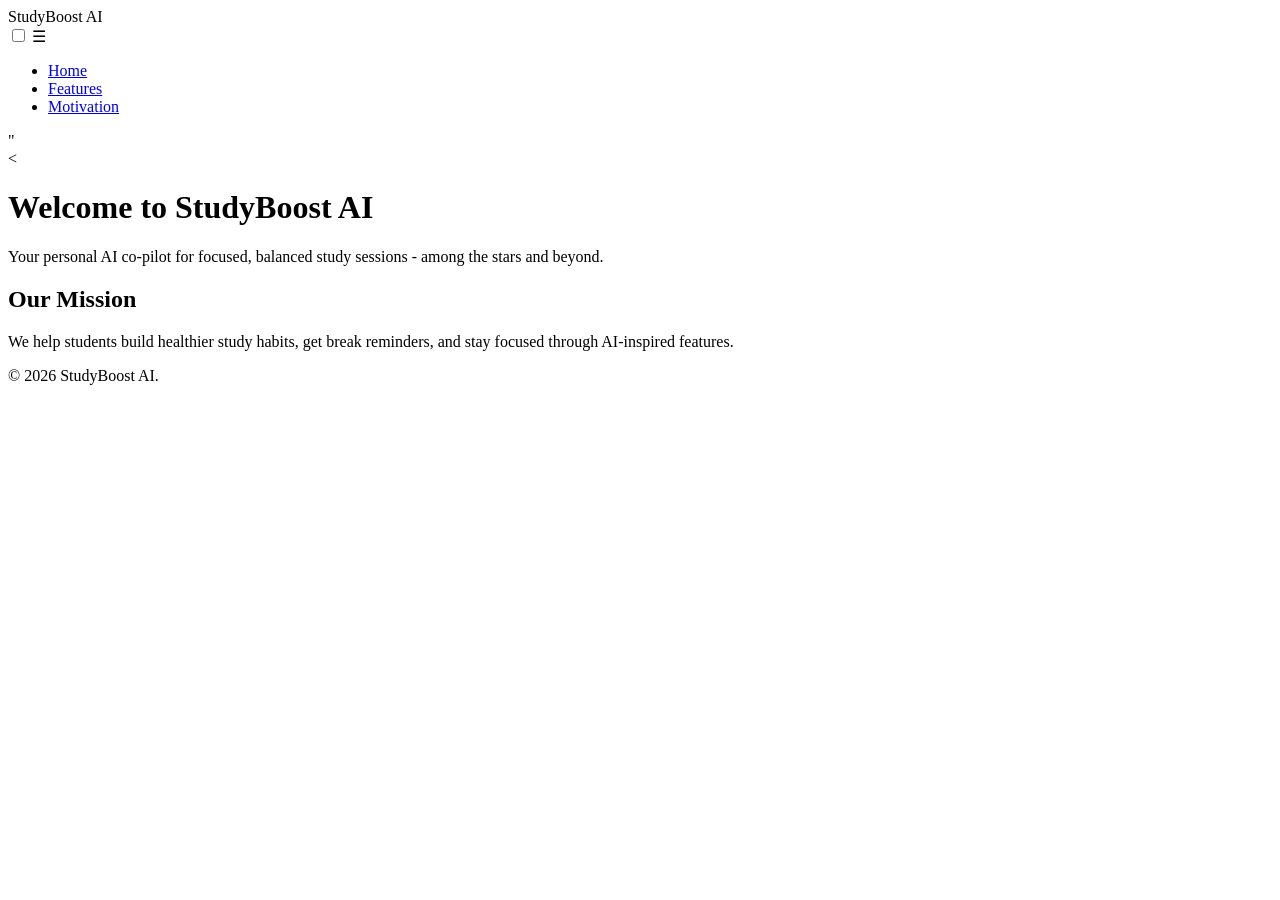
==== index.html @ 1ee3e7d9 "Fix Home page structure and nav links" ====
<!DOCTYPE html>
<html lang="eng">
    <head>
        <meta charset="UTF-8">
        <meta name="viewport" content="width=device-width, initial-scale=1.0">
        <title>Studyboost AI - Home </title>
        <link rel=" "stylesheet" href=""style.css">
    </head>
    <body>
        <header>
            <div class="header-container">
                <div class="logo">StudyBoost AI</div>
                <input type="checkbox" id="menu-toggle">
                <label for="menu-toggle" class="menu-icon">☰</label>
                <nav id="main-nav">
                    <ul>
                        <li><a href="index.html" class="active">Home</a></li>
                        <li><a href="features.html">Features</a></li>
                        <li><a href="motivation.html">Motivation</a></li>
                    </ul>
                </nav>

                </div>
            </div>"
        </header>
        <main>
            <div class="grid-container">
                <!-- Hero Section with Astronaut -->
                <section id="hero" class="hero">
                    <!-- Tiny Astronaut HTML -->
                    <div class="astronaut"></div>
                     <div class="helmet">
                        <div class="visor"><</div>
                    </div>
                        <div class="body"></div>
                        <div class="arm left"></div>
                        <div class="arm right"></div>
                        <div class="leg left"></div>
                        <div class="left right"></div>
                    </div>

                    <h1>Welcome to StudyBoost AI</h1>
                    <p>Your personal AI co-pilot for focused, balanced study sessions - among the stars and beyond.</p>
                    </section>

                    <!-- Mission Section -->
                    <section id="mission" class="card mission">
                        <h2>Our Mission</h2>
                        <p>We help students build healthier study habits, get break reminders, and stay focused through AI-inspired features.</p>
            </div>
        </main>

        <footer>
            <p>&copy; 2026 StudyBoost AI.</p>
        </footer>
    </body>
</html>
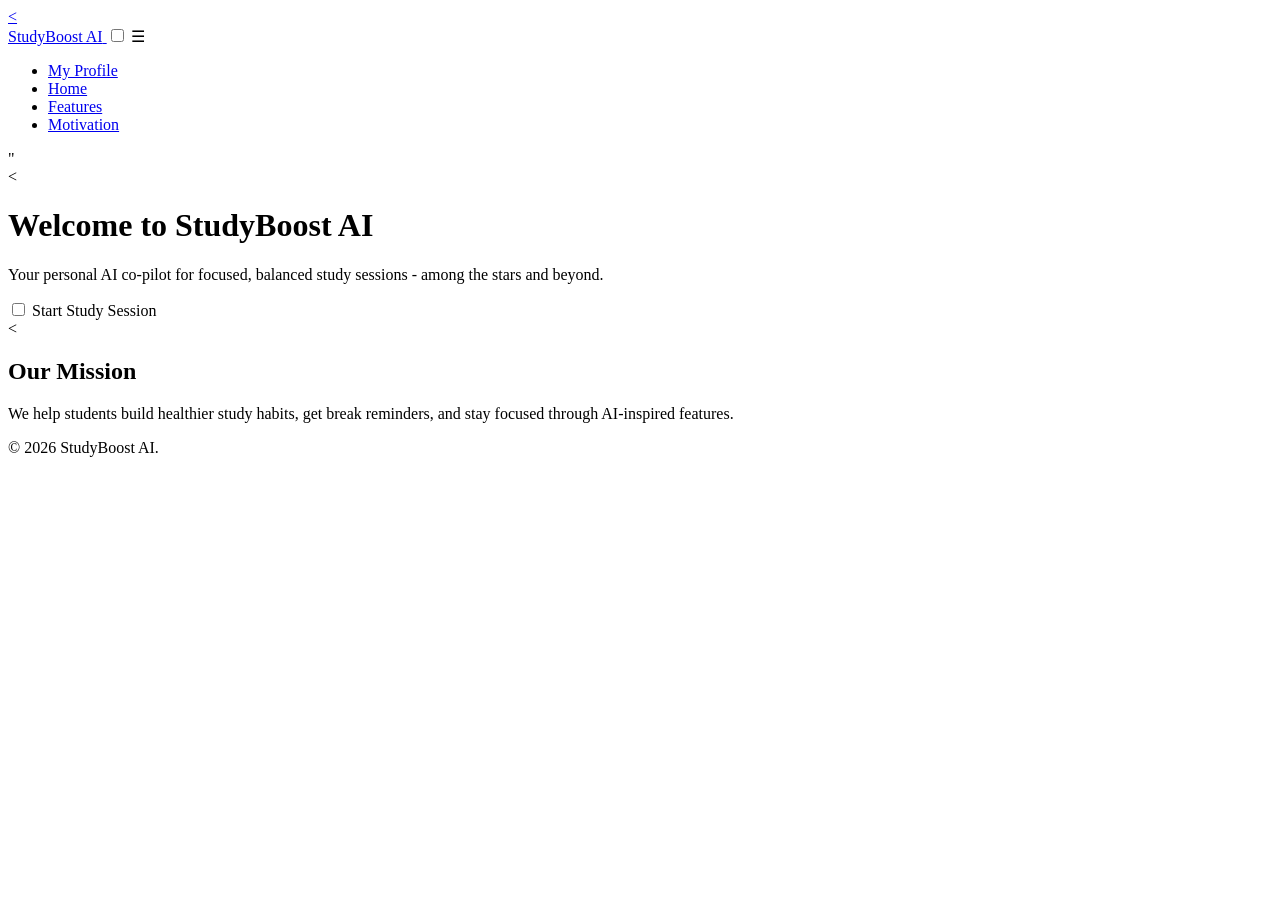
==== commit d38ffa3e: "Fix Home page structure and nav links" ====
--- a/index.html
+++ b/index.html
@@ -9,23 +9,51 @@
     <body>
         <header>
             <div class="header-container">
-                <div class="logo">StudyBoost AI</div>
-                <input type="checkbox" id="menu-toggle">
-                <label for="menu-toggle" class="menu-icon">☰</label>
-                <nav id="main-nav">
+                <!-- Rocket 1: Logo Rocket (with astronaut inside)-->
+                 <a href="index.html" class="logo">
+                    <div class="logo-rocket">
+                        <div class="rocket-body">
+                            <div class="rocket-window">
+                                <div class="astronaut"></div>
+                            </div>
+                        </div>
+                        <div class="rocket-fin left"></div>
+                        <div class="rocket-fin right"></div>
+                        <div class="rocket-flame"><</div>
+                    <span class="logo-text">StudyBoost AI</span>
+                 </a>
+                 <input type="checkbox" id="menu-toggle">
+                 <label for="menu-toggle" class="menu-icon">☰</label>
+
+                 <nav id="main-nav">
                     <ul>
-                        <li><a href="index.html" class="active">Home</a></li>
-                        <li><a href="features.html">Features</a></li>
-                        <li><a href="motivation.html">Motivation</a></li>
+                        <!-- Rocket 2:Profile rocket with user inside -->
+                         <li class="nav-profile-item">
+                            <a href="#" class="profile-link">
+                                <div class="profile-rocket">
+                                    <div class="rocket-body">
+                                        <div class="rocket-window">
+                                            <div class="user-head"></div>
+                                        </div>
+                                    </div>
+                                    <div class="rocket-fin left"></div>
+                                    <div class="rocket-fin right"></div>
+                                    <div class="rocket-flame"></div>
+                                </div>
+                                <span class="profile-text">My Profile</span>
+                            </a>
+                         </li>
+
+                         <li><a href="index.html" class="active">Home</a></li>
+                         <li><a href="features.html">Features</a></li>
+                         <li><a href="motivation.html">Motivation</a></li>
                     </ul>
-                </nav>
-
-                </div>
+                 </nav>
             </div>"
         </header>
         <main>
             <div class="grid-container">
-                <!-- Hero Section with Astronaut -->
+                <!--  Astronaut AI figure -->
                 <section id="hero" class="hero">
                     <!-- Tiny Astronaut HTML -->
                     <div class="astronaut"></div>
@@ -41,12 +69,26 @@
 
                     <h1>Welcome to StudyBoost AI</h1>
                     <p>Your personal AI co-pilot for focused, balanced study sessions - among the stars and beyond.</p>
+                    <!-- Rocket 3: Launch rocket (fires when a study session is initiated)-->
+                     <div class="launch-container">
+                        <input type="checkbox" id="lauch-toggle">
+                        <label for="launch-toggle" class="btn launch-btn">Start Study Session</label>
+                        <div class="rocket-to-launch">
+                            <div class="rocket-body"></div>
+                            <div class="rocket-window"><</div>
+                        </div>
+                        <div class="rocket-fin left"></div>
+                        <div class="rocket-fin right"></div>
+                        <div class="rocket-flame"></div>
+                        </div>
+                     </div>
                     </section>
 
                     <!-- Mission Section -->
                     <section id="mission" class="card mission">
                         <h2>Our Mission</h2>
                         <p>We help students build healthier study habits, get break reminders, and stay focused through AI-inspired features.</p>
+                    </section>
             </div>
         </main>
 
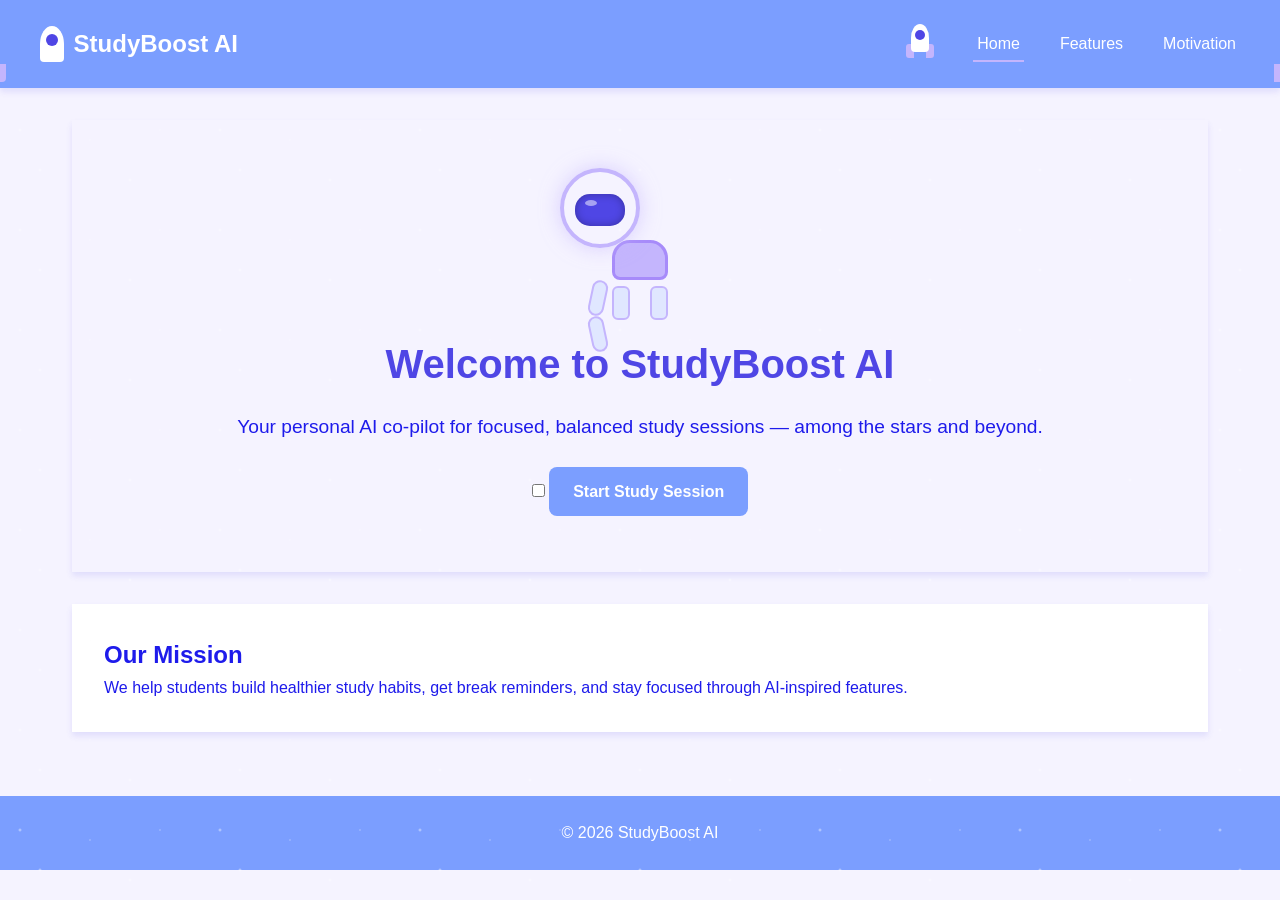
==== commit fcf55cec: "Decorated homepage" ====
--- a/index.html
+++ b/index.html
@@ -1,99 +1,102 @@
 <!DOCTYPE html>
-<html lang="eng">
-    <head>
-        <meta charset="UTF-8">
-        <meta name="viewport" content="width=device-width, initial-scale=1.0">
-        <title>Studyboost AI - Home </title>
-        <link rel=" "stylesheet" href=""style.css">
-    </head>
-    <body>
-        <header>
-            <div class="header-container">
-                <!-- Rocket 1: Logo Rocket (with astronaut inside)-->
-                 <a href="index.html" class="logo">
-                    <div class="logo-rocket">
-                        <div class="rocket-body">
-                            <div class="rocket-window">
-                                <div class="astronaut"></div>
-                            </div>
-                        </div>
-                        <div class="rocket-fin left"></div>
-                        <div class="rocket-fin right"></div>
-                        <div class="rocket-flame"><</div>
-                    <span class="logo-text">StudyBoost AI</span>
-                 </a>
-                 <input type="checkbox" id="menu-toggle">
-                 <label for="menu-toggle" class="menu-icon">☰</label>
+<html lang="en">
+<head>
+  <meta charset="UTF-8">
+  <meta name="viewport" content="width=device-width, initial-scale=1.0">
+  <title>StudyBoost AI - Home</title>
+  <link rel="stylesheet" href="styles.css">
+</head>
+<body>
+  <header>
+    <div class="header-container">
+      <!-- ROCKET 1: Logo rocket (with astronaut inside) -->
+      <a href="index.html" class="logo">
+        <div class="logo-rocket">
+          <div class="rocket-body">
+            <div class="rocket-window">
+              <div class="user-head"></div>
+            </div>
+          </div>
+          <div class="rocket-fin left"></div>
+          <div class="rocket-fin right"></div>
+          <div class="rocket-flame"></div>
+        </div>
+        <span class="logo-text">StudyBoost AI</span>
+      </a>
 
-                 <nav id="main-nav">
-                    <ul>
-                        <!-- Rocket 2:Profile rocket with user inside -->
-                         <li class="nav-profile-item">
-                            <a href="#" class="profile-link">
-                                <div class="profile-rocket">
-                                    <div class="rocket-body">
-                                        <div class="rocket-window">
-                                            <div class="user-head"></div>
-                                        </div>
-                                    </div>
-                                    <div class="rocket-fin left"></div>
-                                    <div class="rocket-fin right"></div>
-                                    <div class="rocket-flame"></div>
-                                </div>
-                                <span class="profile-text">My Profile</span>
-                            </a>
-                         </li>
+      <input type="checkbox" id="menu-toggle">
+      <label for="menu-toggle" class="menu-icon">☰</label>
 
-                         <li><a href="index.html" class="active">Home</a></li>
-                         <li><a href="features.html">Features</a></li>
-                         <li><a href="motivation.html">Motivation</a></li>
-                    </ul>
-                 </nav>
-            </div>"
-        </header>
-        <main>
-            <div class="grid-container">
-                <!--  Astronaut AI figure -->
-                <section id="hero" class="hero">
-                    <!-- Tiny Astronaut HTML -->
-                    <div class="astronaut"></div>
-                     <div class="helmet">
-                        <div class="visor"><</div>
-                    </div>
-                        <div class="body"></div>
-                        <div class="arm left"></div>
-                        <div class="arm right"></div>
-                        <div class="leg left"></div>
-                        <div class="left right"></div>
-                    </div>
+      <nav id="main-nav">
+        <ul>
+          <!-- ROCKET 2: Profile rocket (with user inside) -->
+          <li class="nav-profile-item">
+            <a href="#" class="profile-link">
+              <div class="profile-rocket">
+                <div class="rocket-body">
+                  <div class="rocket-window">
+                    <div class="user-head"></div>
+                  </div>
+                </div>
+                <div class="rocket-fin left"></div>
+                <div class="rocket-fin right"></div>
+                <div class="rocket-flame"></div>
+              </div>
+              <span class="profile-text">My Profile</span>
+            </a>
+          </li>
 
-                    <h1>Welcome to StudyBoost AI</h1>
-                    <p>Your personal AI co-pilot for focused, balanced study sessions - among the stars and beyond.</p>
-                    <!-- Rocket 3: Launch rocket (fires when a study session is initiated)-->
-                     <div class="launch-container">
-                        <input type="checkbox" id="lauch-toggle">
-                        <label for="launch-toggle" class="btn launch-btn">Start Study Session</label>
-                        <div class="rocket-to-launch">
-                            <div class="rocket-body"></div>
-                            <div class="rocket-window"><</div>
-                        </div>
-                        <div class="rocket-fin left"></div>
-                        <div class="rocket-fin right"></div>
-                        <div class="rocket-flame"></div>
-                        </div>
-                     </div>
-                    </section>
+          <li><a href="index.html" class="active">Home</a></li>
+          <li><a href="features.html">Features</a></li>
+          <li><a href="motivation.html">Motivation</a></li>
+        </ul>
+      </nav>
+    </div>
+  </header>
 
-                    <!-- Mission Section -->
-                    <section id="mission" class="card mission">
-                        <h2>Our Mission</h2>
-                        <p>We help students build healthier study habits, get break reminders, and stay focused through AI-inspired features.</p>
-                    </section>
+  <main>
+    <div class="grid-container">
+      <section id="hero" class="hero">
+        <!-- Astronaut AI figure -->
+        <div class="astronaut">
+          <div class="helmet">
+            <div class="visor"></div>
+          </div>
+          <div class="body"></div>
+          <div class="arm left"></div>
+          <div class="arm right"></div>
+          <div class="leg left"></div>
+          <div class="leg right"></div>
+        </div>
+
+        <h1>Welcome to StudyBoost AI</h1>
+        <p>Your personal AI co-pilot for focused, balanced study sessions — among the stars and beyond.</p>
+
+        <!-- ROCKET 3: Launch rocket (fires when session starts) -->
+        <div class="launch-container">
+          <input type="checkbox" id="launch-toggle">
+          <label for="launch-toggle" class="btn launch-btn">Start Study Session</label>
+
+          <div class="rocket-to-launch">
+            <div class="rocket-body">
+              <div class="rocket-window"></div>
             </div>
-        </main>
+            <div class="rocket-fin left"></div>
+            <div class="rocket-fin right"></div>
+            <div class="rocket-flame"></div>
+          </div>
+        </div>
+      </section>
 
-        <footer>
-            <p>&copy; 2026 StudyBoost AI.</p>
-        </footer>
-    </body>
+      <section id="mission" class="card mission">
+        <h2>Our Mission</h2>
+        <p>We help students build healthier study habits, get break reminders, and stay focused through AI-inspired features.</p>
+      </section>
+    </div>
+  </main>
+
+  <footer>
+    <p>&copy; 2026 StudyBoost AI</p>
+  </footer>
+</body>
 </html>
--- a/styles.css
+++ b/styles.css
@@ -0,0 +1,741 @@
+/*===== GLOBAL STYLES =====*/
+/*Colors*/
+:root{
+    --primary-color: #7B9EFF; /* soft periwinkle blue */
+    --secondary-color: #C4B5FD; /* soft lilac */
+    --accent: #4F46E5; /* deep purple */
+    --bg: #F5F3FF; /* light lavender */
+    --text: #1E1BEB; /* dark blue */
+    --white: #FFFFFF;
+    --shadow: 0 4px 6px rgba(79, 70, 229, 0.12);
+    --radish: 14px;
+    --transition:0.3s ease;
+
+}
+
+* {
+    margin: 0;
+    padding: 0;
+    box-sizing: border-box;
+}
+
+body{
+    font-family: 'Futura', 'Trebuchet MS','Arial','sans-serif';
+    background-color: var(--bg);
+    color: var(--text);
+    line-height: 1.6;
+}
+
+/*===== Header & NAV =====*/
+header{
+    background-color: var(--primary-color);
+    color: var(--white);
+    padding: 1rem 2rem;
+    top: 0;
+    position: sticky;
+    z-index: 100;
+    box-shadow: var(--shadow);
+}
+
+.header-container{
+    display:flex;
+    justify-content: space-between;
+    align-items: center;
+    max-width: 1200px;
+    margin: 0 auto;
+}
+
+/*Logo with Rocket */
+.logo{
+    font-size: 1.5rem;
+    font-weight: bold;
+    display: flex;
+    align-items: center;
+    gap: 0.6rem;
+    text-decoration: none;
+    color: var(--white);
+}
+
+/*Rocket 1: Logo rocket */
+.logo .rocket{
+    position: relative;
+    width: 30px;
+    height: 50px;
+}
+
+.logo-rocket .rocket-body{
+    position: relative;
+    width: 24px;
+    height: 36px;
+    background-color: var(--white);
+    border-radius: 50% 50% 4px 4px;
+    margin: 0 auto;
+    z-index: 2;
+}
+
+.logo-rocket .rocket-window{
+    position: absolute;
+    top: 8px;
+    left: 50%;
+    transform: translateX(-50%);
+    width: 12px;
+    height: 12px;
+    background-color: var(--accent);
+    border-radius: 50%;
+    overflow: hidden;
+}
+
+.logo-rocket .user-head{
+    position: absolute;
+    left: 50%;
+    transform: translateX(-50%);
+    width: 8px;
+    height: 8px;
+    background-color: var(--#FFD1B3);
+    border-radius: 50%;
+}
+
+.logo-rocket .rocket-fin{
+    position: absolute;
+    bottom: 6px;
+    width: 10px;
+    height: 18px;
+    background-color: var(--secondary-color);
+}
+
+.logo-rocket .rocket-fin.left{
+    left: -4px;
+    border-radius:4px 0 04px;
+}
+
+.logo-rocket .rocket-fin.right{
+    right: -4px;
+    border-radius:0 4px 4px 0;
+}
+
+.logo-rocket .rocket-flame{
+    position: absolute;
+    bottom: -10px;
+    left: 50%;
+    transform: translateX(-50%);
+    width: 12px;
+    height: 16px;
+    background-color: var(--FFB347);
+    border-radius: 50% 50% 50% 50% / 60% 60% 40% 40%;
+    animation: flame-flicker 0.6s infinite alternate;
+    z-index: 1;
+}
+
+@keyframes flicker {
+    from {height:12px; opacity:0.8;}
+    to {height: 18px; opacity:1;}
+}
+
+.logo-text {
+    white-space:nowrap;
+}
+
+/*Hamburger Menu */
+#menu-toggle {
+    display: none;
+}
+
+.menu-icon {
+    display:none;
+    font-size: 2rem;
+    cursor: pointer;
+    color: var(--white);
+}
+
+nav ul {
+    list-style: none;
+    display: flex;
+    align-items: center;
+    gap: 2rem;
+}
+
+nav a {
+    text-decoration: none;
+    color: var(--white);
+    font-weight: 500;
+    padding: 0.5rem 0.25rem;
+    transition: var(--transition); border-bottom: 2px solid transparent;
+}
+
+nav a:hover,
+nav a:focus {
+    color: var(--secondary-color);
+    border-bottom: 2px solid var(--secondary-color);
+}
+
+nav a.active {
+    border-bottom-color: var(--secondary-color);
+}
+
+/* Rocket 2: Profile rocket */
+.profile-link {
+    display: flex;
+    align-items: center;
+    gap: 0.4rem;
+    text-decoration: none;
+    color: var(--white);
+}
+
+.profile-text {
+    max-width: 0;
+    opacity: 0;
+    overflow: hidden;
+    white-space: nowrap;
+    transition:max-width 0.4s ease, opacity 0.4s ease, margin-left 0.3s ease;
+    display: inline-block;
+}
+
+.profile-rocket {
+    position: relative;
+    width: 22px;
+    height: 38px;
+    flex-shrink: 0;
+}
+
+.profile-rocket .rocket-body{
+    position: relative;
+    width: 18px;
+    height: 28px;
+    background-color: var(--white);
+    border-radius: 50% 50% 4px 4px;
+    margin: 0 auto;
+    z-index: 2;
+}
+
+.profile-rocket .rocket-window{
+    position: absolute;
+    top: 6px;
+    left: 50%;
+    transform: translateX(-50%);
+    width: 10px;
+    height: 10px;
+    background-color: var(--accent);
+    border-radius: 50%;
+    overflow: hidden;
+}
+
+.profile-rocket .user-head{
+    position: absolute;
+    left: 50%;
+    transform: translateX(-50%);
+    width: 6px;
+    height: 6px;
+    background-color: var(--#FFD1B3);
+    border-radius: 50%;
+}
+
+.profile-rocket .rocket-fin{
+    position: absolute;
+    bottom: 4px;
+    width: 8px;
+    height: 14px;
+    background-color: var(--secondary-color);
+}
+
+.profile-rocket .rocket-fin.left{
+    left: -3px;
+    border-radius:3px 0 0 3px;
+}
+
+.profile-rocket .rocket-fin.right{
+    right: -3px;
+    border-radius:0 3px 3px 0;
+}
+
+.profile-rocket .rocket-flame{
+    position: absolute;
+    bottom: -8px;
+    left: 50%;
+    transform: translateX(-50%);
+    width: 10px;
+    height: 12px;
+    background-color: var(--FFB347);
+    border-radius: 50% 50% 50% 50% / 60% 60% 40% 40%;
+    animation: flame-flicker 0.6s infinite alternate;
+    z-index: 1;
+}
+
+/*===== MAIN CONTENT =====*/
+main{
+    max-width: 1200px;
+    margin: 0 auto;
+    padding: 2rem;
+}
+
+/*===== HERO =====*/
+.hero {
+    text-align: center;
+    padding: 3rem 2rem;
+    background-color: linear-gradient(135deg, #E0E7FF 0%, #C4B5FD 100%);
+    border-radius: var(--radius);
+    box-shadow: var(--shadow);
+    margin-bottom: 2rem;
+    overflow: hidden;
+}
+
+/* Tiny stars in the hero */
+.hero::before {
+    content: '';
+    position: absolute;
+    top: 0;
+    left: 0;
+    right: 0;
+    bottom: 0;
+    width: 100%;
+    height: 100%;
+    background-image:
+        radial-gradient(2px 2px at 20px 30px, #fff, transparent),
+        radial-gradient(2px 2px at 40px 70px, #fff, transparent),
+        radial-gradient(1px 1px at 90px 40px, #fff, transparent),
+        radial-gradient(2px 2px at 130px 80px, #fff, transparent),
+        radial-gradient(1px 1px at 160px 30px, #fff, transparent);
+    background-repeat: repeat;
+    background-size: 200px 100px;
+    opacity: 0.6;
+    pointer-events: none;
+}
+
+.hero h1,
+.hero p {
+    position: relative;
+    z-index: 1;
+}
+
+.hero h1 {
+    font-size: 2.5rem;
+    margin-bottom: 1rem;
+    color: var(--accent);
+}
+
+.hero p {
+    font-size: 1.2rem;
+    color: var(--text);
+    margin-bottom: 1.5rem;
+}
+
+/* Astronaut */
+.astronaut {
+    position: relative;
+    width: 100px;
+    height: 140px;
+    margin:0 auto 1.5rem;
+    animation: float 3s ease-in-out infinite;
+}
+
+.astronaut .helmet {
+    position: relative;
+    transform: translateX(-50%);
+    width: 80px;
+    height: 80px;
+    background-color: var(--#E0E7FF);
+    border-radius: 50%;
+    border: 4px solid var(--secondary-color);
+    z-index: 2;
+    margin: 0 auto;
+    box-shadow: 0 0 20px rgba(196, 181, 253, 0.6);
+}
+
+.astronaut .visor{
+    position: absolute;
+    top: 22px;
+    left: 50%;
+    transform: translateX(-50%);
+    width: 50px;
+    height: 32px;
+    background-color: var(--accent);
+    border-radius: 15px;
+    box-shadow: inset 0 0 8px rgba(0, 0, 0, 0.3);
+}
+
+.astronaut .visor::after {
+    content: '';
+    position: absolute;
+    top: 6px;
+    left: 10px;
+    width: 12px;
+    height: 6px;
+    background-color: rgba(255, 255, 255, 0.5);
+    border-radius: 50%;
+}
+
+.astronaut .body {
+    position: relative;
+    width: 56px;
+    height: 40px;
+    background-color: var(--secondary-color);
+    border-radius: 18px 18px 8px 8px;
+    margin: -8px auto 0;
+    z-index: 1;
+    border: 3px solid #A78BFA;
+}
+
+.astronaut .arm{
+    width: 16px;
+    height: 36px;
+    background: #E0E7FF;
+    border-radius: 8px;
+    top: 82px;
+    border: 2px solid var(--secondary-color)
+}
+
+.astronaut .arm.left {
+left: 0;
+transform: rotate(12deg)
+}
+
+.astronaut .arm.right{
+    right: 0;
+    transform :rotate(-12deg);
+}
+
+.astronaut .leg {
+   width: 18px;
+   height: 34px;
+   background: #E0E7FF;
+   border-radius: 6px;
+   position: absolute;
+   top: 118px;
+   border: 2px solid var(--secondary-color);
+}
+
+.astronaut .leg.left{
+    left: 22px;
+}
+
+.astronaut .leg.right{
+    right: 22px;
+}
+
+@keyframes float {
+    0%, 100% {transform: translateY(0); }
+    50%{transform: translateY(-8px); }
+}
+
+/* Rocket 3: Launch rocket */
+.launch-container {
+    position: relative;
+    display: inline-block;
+}
+
+.launch-btn {
+    cursor: pointer;
+}
+
+.rocket-to-launch {
+    position: absolute;
+    bottom: -100px;
+    left:50%;
+    transform: trnaslateX(-50%);
+    width: 30px;
+    height: 60px;
+    opacity: 0;
+    pointer-events:none;
+    transition : bottom 1.2s ease, opacity 0.4s ease;
+}
+
+#launch-toggle:checked ~ .rocket-to-launch {
+    bottom: 400px;
+    opacity: 1;
+}
+
+.rocket-to-launch .rocket-body {
+    width:24px;
+    height:40px;
+    background : var(--white);
+    border-radius: 50% 50% 4px 4px;
+    margin: 0 auto;
+    position: relative;
+    z-index: 2;
+    border: 2px solid var(--secondary-color);
+}
+
+.rocket-to-launch .rocket-window {
+    width:10px;
+    height:10px;
+    background : var(--accent);
+    border-radius: 50% ;
+    position: absolute;
+    left: 50%;
+    transform: translateX(-50); 
+}
+
+.rocket-to-launch .rocket-fin{
+    width:10px;
+    height: 16px;
+    background:var(--secondary-color);
+    position:absolute;
+    bottom: 8px;
+}
+
+.rocket-to-launch .rocket-fin.left{
+    left: --4px;
+    border-radius: 4px 0 0 4px;
+}
+
+.rocket-to-launch .rocket-fin.right{
+    right: -4px;
+    border-radius: 0 4px 4px 0;
+}
+
+.rocket-to-launch .rocket-flame {
+    width: 14px;
+    height: 20px;
+    background: #FFB347;
+    border-radius: 50% 50% 50% 50% / 60% 60% 40% 40%;
+    position:absolute;
+    bottom: -14px;
+    left: 50%;
+    transform:translateX(-50);
+    animation: flicker 0.4s infinite alternate;
+    z-index: 1; 
+}
+
+/*==== GRID LAYOUT ==== */
+.grind-container {
+    display:grid;
+    grid-template-columns: 1fr;
+    gap: 2rem;
+}
+
+/* ===== CARDS ===== */
+.card{
+    background-color: var(--white);
+    padding:2rem;
+    border-radius: var(--radius);
+    box-shadow: var(--shadow);
+    transition: transform var(--transition), box-shadow var(--transition);
+}
+.card:hover {
+    transform: translateY(-5px);
+    box-shadow: 0 8px 20px rgba(123, 158, 255, 0.25);
+}
+
+.card h3 {
+    color:var(--primary-color);
+    margin-bottom: 0.75rem;
+}
+
+/* Feature card with AI peek */
+
+.feature-card {
+    position: relative;
+    overflow: visible;
+    padding-top: 3.5rem;
+}
+
+.ai-peek {
+    position: absolute;
+    top: -28px;
+    left:1.25rem;
+    width: 56px;
+    height: 56px;
+    z-index: 2;
+}
+
+.astronaut--peek {
+    width: 100%;
+    height: 100%;
+    transform: scale(0.55);
+    transform-origin: top left;
+    animation: float 2.5s ease-in-out infinite;
+}
+/*Speech bubble */
+.ai-bubble {
+    position:relative;
+    background: var(--bg);
+    border: 2px solid var(--secondary-color);
+    border-radius: 12px;
+    padding: 0.75rem 1rem;
+    margin-top: 0.75rem;
+    font-size: 0.95;
+}
+
+.ai-bubble::before {
+    content: "";
+    position:absolute;
+    top: -10px;
+    left: 24px;
+    width:14px;
+    height: 14px;
+    background: var(--bg);
+    border-left: 2px solid var(--secondary-color);
+    border-top: 2px solid var(--secondary-color);
+    transform: rotate(45deg);
+}
+
+/*==== BUTTONS =====*/
+.btn {
+    display: inline-block;
+    background-color: var(--primary-color);
+    color: var(--white);
+    padding: 0.75rem 1.5rem;
+    border: none;
+    border-radius: 8px;
+    font-size: 1rem;
+    font-weight: 600;
+    cursor: pointer;
+    text-decoration: none;
+    transition: background-color var(--transition), transform var(--transition), box-shadow var(--transition);
+}
+
+.btn:hover,
+.btn:focus {
+    background-color: var(--accent);
+    transform: scale(1.05);
+    box-shadow: 0 4px 12px rgba(79,70,229,0.3);
+}
+
+.btn:active {
+    transform:scale(0.98);
+}
+
+/* ===== Quotes ===== */
+.quote-section {
+    margin-bottom: 3rem;
+}
+
+.quote-card{
+    background-color: var(--white);
+    padding:1.5rem;
+    border-left: 6px solid var(--primary-color);
+    border-radius: var(--radius);
+    box-shadow: var(--shadow);
+    margin-bottom: 1.5rem;
+    transition: box-shadow var(--transition);
+}
+
+.quote-card:hover{
+    box-shadow: 0 8px 12px rgba(0,0,0,0.15);
+}
+
+blockquote {
+    font-style:italic;
+    margin-bottom: 0.5rem;
+    color: var(--accent);
+}
+
+cite {
+    display: block;
+    text-align: right;
+    font-weight: 600;
+    color:var(--primary-color);
+    margin-bottom: 1rem;
+}
+
+/*====== FORM ===== */
+.contribute-section {
+    background-color: var(--white);
+    padding: 2rem;
+    border-radius: var(--radius);
+    box-shadow: var(--shadow);
+}
+
+.form-group {
+    margin-bottom: 1rem;
+}
+
+label {
+    display: block;
+    margin-bottom:0.5rem;
+    font-weight: 600;
+    color: var(--primary-color);
+}
+
+input[type= "text"] {
+    width:100%;
+    padding: 0.75rem;
+    border: 2px solid #ccc;
+    border-radius: 8px;
+    font-size: 1rem;
+    transition: border-color var(--transition), bow-shadow var(--transition);
+}
+
+input[type="text"]:focus {
+    outline:none;
+    border-color: var(--primary-color);
+    box-shadow: 0 0 0 3px rgba(123, 158, 255, 0.25);
+}
+
+/*===== FOOTER ===== */
+footer {
+    background-color: var(--primary-color);
+    color: var(--white);
+    text-align: center;
+    padding: 1.5rem;
+    margin-top: 2rem;
+}
+
+/*===== RESPONSIVE ===== */
+@media (min-width: 768px) {
+    .grid-container {
+        grid-template-columns: 1fr 1fr;
+    }
+    .hero{
+        grid-column: 1/-1;
+    }
+}
+
+@media (min-width: 1024px) {
+    .grid-container {
+        grid-template-columns: repeat(3, 1fr);
+    }
+    .hero{
+        grid-column:1/-1;
+    }
+    .mission {
+        grid-column: span 2;
+    }
+}
+
+@media (max-width: 767px) {
+    .menu-icon {
+        display:block;
+    }
+    nav ul {
+        display: none;
+        flex-direction: column;
+        background-color: var(--primary);
+        position: absolute;
+        top: 100%;
+        left: 0;
+        width: 100%;
+        padding: 1rem 0;
+        gap: 1rem;
+        text-align: center;
+    }
+    #menu-toggle:checked ~ nav ul {
+        display: flex;
+    }
+
+    /*Profile text slides in when menu is open */
+    .profile-text {
+        max-width: 0;
+        opacity: 0;
+        margin-left: 0;
+    }
+    #menu-toggle:checked ~ nav ul .profile-text {
+        max-width: 100px;
+        opacity: 1;
+        margin-left: 10px;
+    }
+
+    /*Other links slide down */
+    nav ul li:not(.nav-profile-item) {
+        opacity: 0;
+        visibility: hidden;
+        transform: translateY(-10px);
+        transition:opacity 0.3s ease, transform 0.3s ease, visibility 0.3s;
+    }
+
+    #menu-toggle:checked ~ nav ul li:not(.nav-profile-item){
+        opacity: 1;
+        visibility: visible;
+        transform: translateY(0);
+    }
+}
+
